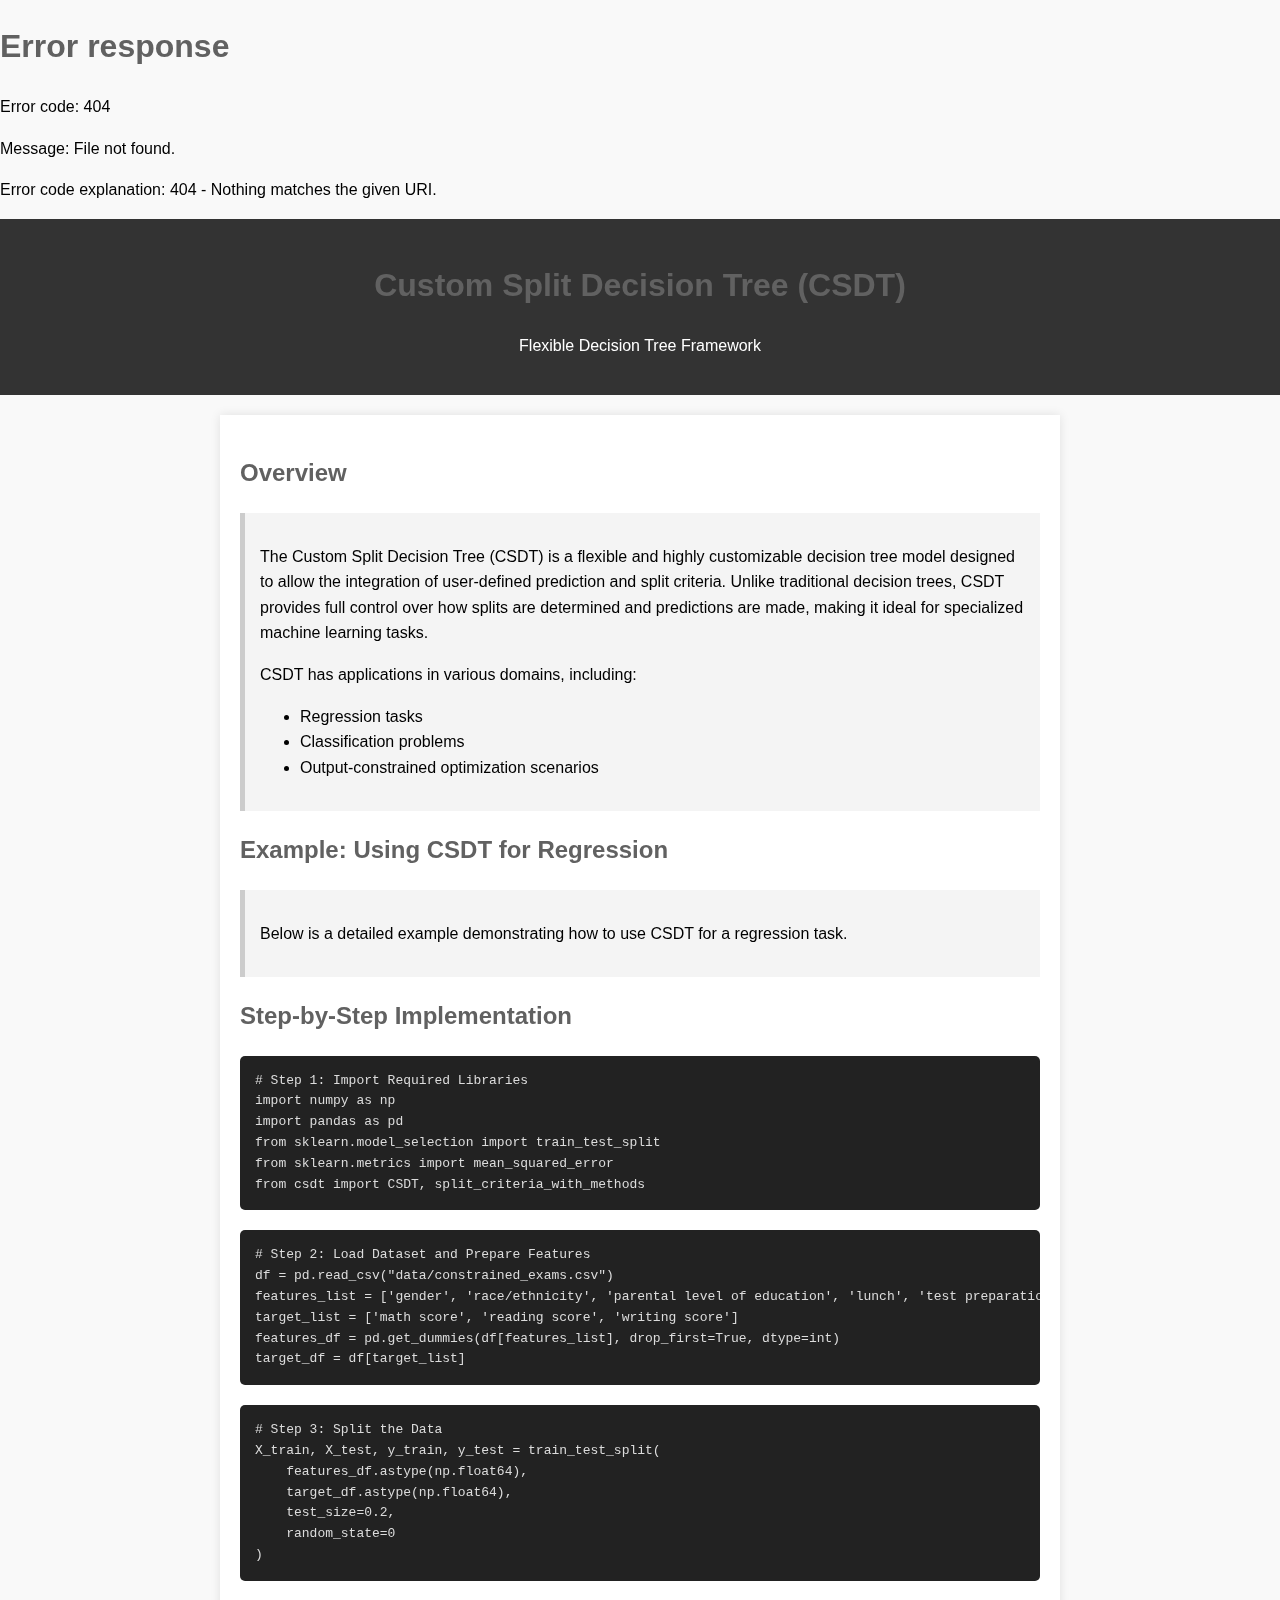
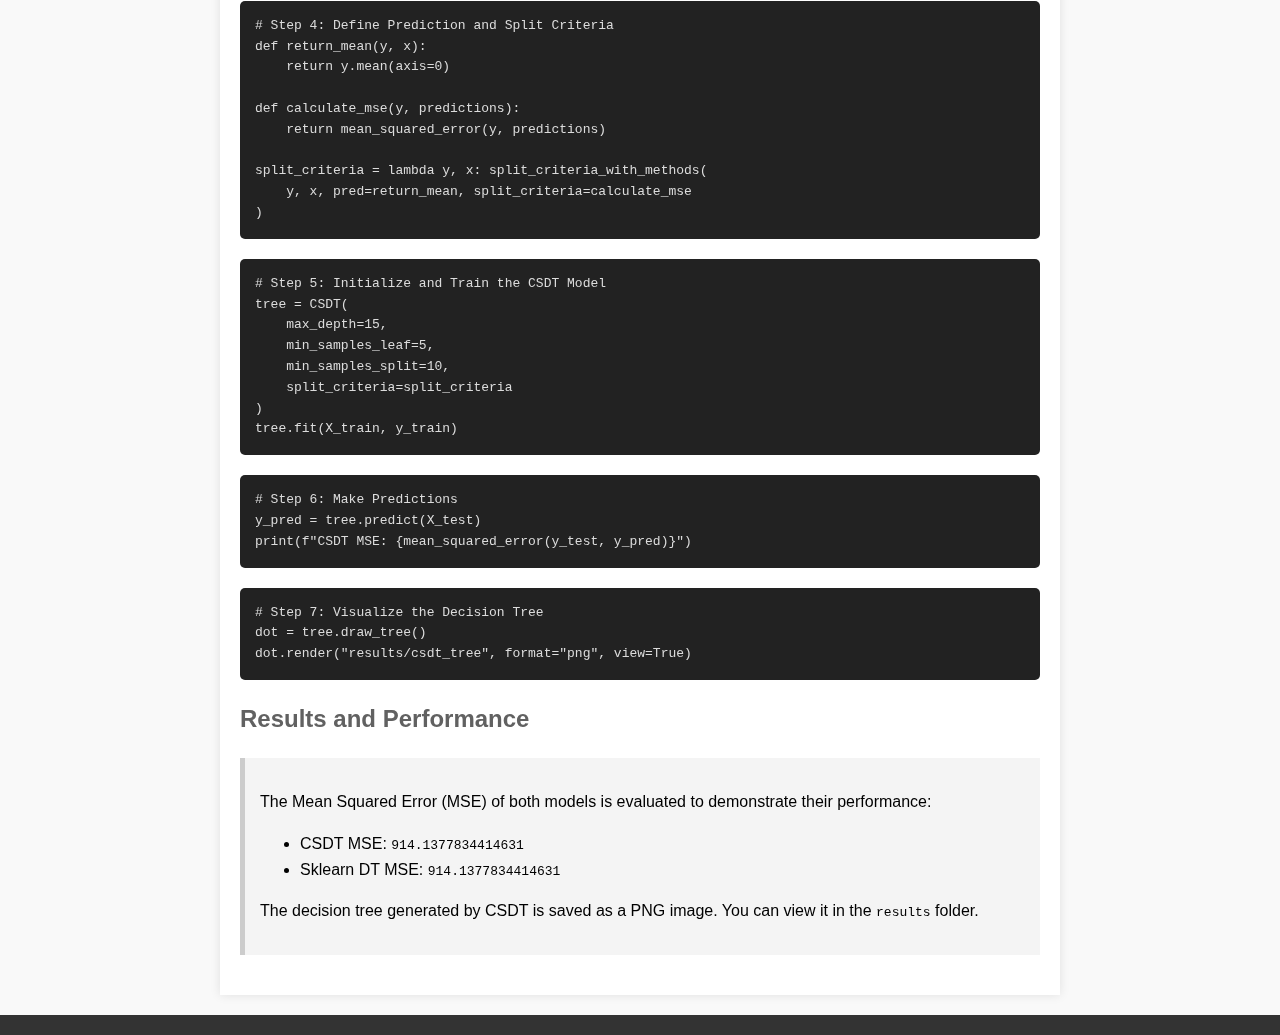
==== index.html @ caa7288c "Initial commit with navbar and dropdown implementation" ====
<!DOCTYPE html>
<html lang="en">
<head>
    <meta charset="UTF-8">
    <meta name="viewport" content="width=device-width, initial-scale=1.0">
    <title>CSDT</title>

    <style>
        body {
            font-family: Arial, sans-serif;
            line-height: 1.6;
            margin: 0;
            padding: 0;
            background-color: #f9f9f9;
        }
        header {
            background-color: #333;
            color: #ffffff;
            text-align: center;
            padding: 20px 0;
        }
        main {
            max-width: 800px;
            margin: 20px auto;
            background: #fff;
            padding: 20px;
            box-shadow: 0 0 10px rgba(0, 0, 0, 0.1);
        }
        section {
            margin-bottom: 20px;
        }
        h1, h2, h3 {
            color: #616161;
        }
        .markdown {
            background: #f4f4f4;
            padding: 15px;
            border-left: 5px solid #ccc;
            margin-bottom: 15px;
        }
        .code-block {
            background: #222;
            color: #dcdcdc;
            padding: 15px;
            border-radius: 5px;
            overflow-x: auto;
            font-family: monospace;
            margin-bottom: 20px;
        }
        .code-block pre {
            margin: 0;
        }
        footer {
            text-align: center;
            margin-top: 20px;
            padding: 10px 0;
            background-color: #333;
            color: #fff;
        }
       

    </style>
</head>
<body>
    <div id="navbar"></div>

    <header>
        <h1>Custom Split Decision Tree (CSDT)</h1>
        <p>Flexible Decision Tree Framework</p>
    </header>
    <main>
        <section>
            <h2>Overview</h2>
            <div class="markdown">
                <p>The Custom Split Decision Tree (CSDT) is a flexible and highly customizable decision tree model designed to allow 
                    the integration of user-defined prediction and split criteria. Unlike traditional decision trees, CSDT provides full 
                    control over how splits are determined and predictions are made, making it ideal for specialized machine learning tasks.
                </p>
                <p>CSDT has applications in various domains, including:</p>
                <ul>
                    <li>Regression tasks</li>
                    <li>Classification problems</li>
                    <li>Output-constrained optimization scenarios</li>
                </ul>
            </div>
        </section>
        <section>
            <h2>Example: Using CSDT for Regression</h2>
            <div class="markdown">
                <p>Below is a detailed example demonstrating how to use CSDT for a regression task.</p>
            </div>
        </section>
        <section>
            <h2>Step-by-Step Implementation</h2>
            <div class="code-block">
                <pre># Step 1: Import Required Libraries
import numpy as np
import pandas as pd
from sklearn.model_selection import train_test_split
from sklearn.metrics import mean_squared_error
from csdt import CSDT, split_criteria_with_methods
</pre>
            </div>
            <div class="code-block">
                <pre># Step 2: Load Dataset and Prepare Features
df = pd.read_csv("data/constrained_exams.csv")
features_list = ['gender', 'race/ethnicity', 'parental level of education', 'lunch', 'test preparation course']
target_list = ['math score', 'reading score', 'writing score']
features_df = pd.get_dummies(df[features_list], drop_first=True, dtype=int)
target_df = df[target_list]
</pre>
            </div>
            <div class="code-block">
                <pre># Step 3: Split the Data
X_train, X_test, y_train, y_test = train_test_split(
    features_df.astype(np.float64),
    target_df.astype(np.float64),
    test_size=0.2,
    random_state=0
)</pre>
            </div>
            <div class="code-block">
                <pre># Step 4: Define Prediction and Split Criteria
def return_mean(y, x):
    return y.mean(axis=0)

def calculate_mse(y, predictions):
    return mean_squared_error(y, predictions)

split_criteria = lambda y, x: split_criteria_with_methods(
    y, x, pred=return_mean, split_criteria=calculate_mse
)</pre>
            </div>
            <div class="code-block">
                <pre># Step 5: Initialize and Train the CSDT Model
tree = CSDT(
    max_depth=15,
    min_samples_leaf=5,
    min_samples_split=10,
    split_criteria=split_criteria
)
tree.fit(X_train, y_train)</pre>
            </div>
            <div class="code-block">
                <pre># Step 6: Make Predictions
y_pred = tree.predict(X_test)
print(f"CSDT MSE: {mean_squared_error(y_test, y_pred)}")</pre>
            </div>
            <div class="code-block">
                <pre># Step 7: Visualize the Decision Tree
dot = tree.draw_tree()
dot.render("results/csdt_tree", format="png", view=True)</pre>
            </div>
        </section>
        <section>
            <h2>Results and Performance</h2>
            <div class="markdown">
                <p>The Mean Squared Error (MSE) of both models is evaluated to demonstrate their performance:</p>
                <ul>
                    <li>CSDT MSE: <code>914.1377834414631</code></li>
                    <li>Sklearn DT MSE: <code>914.1377834414631</code></li>
                    
                </ul>
                <p>The decision tree generated by CSDT is saved as a PNG image. You can view it in the <code>results</code> folder.</p>
            </div>
        </section>
    </main>
    <script>
        fetch('navbar.html')
            .then(response => response.text())
            .then(data => document.getElementById('navbar').innerHTML = data)
            .catch(err => console.error('Navbar could not be loaded:', err));
    </script>
    <footer>

    </footer>
</body>
</html>
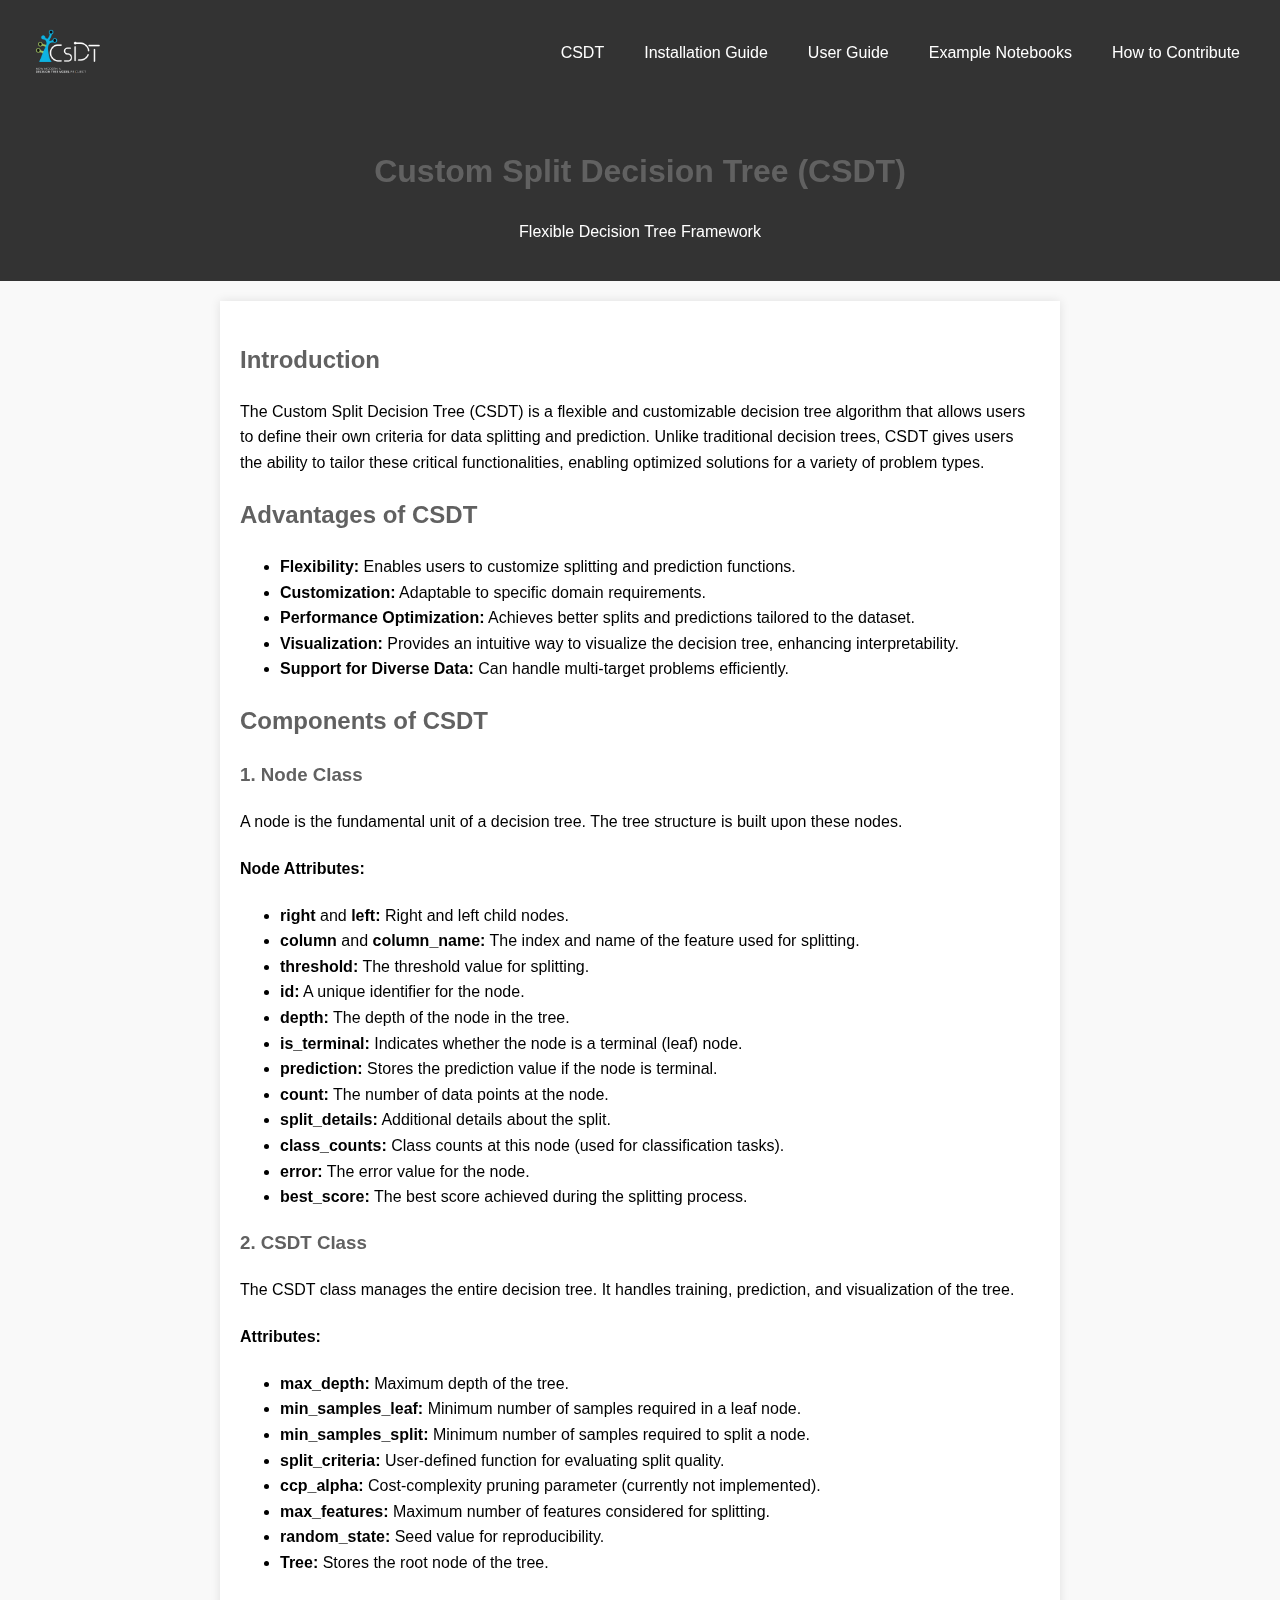
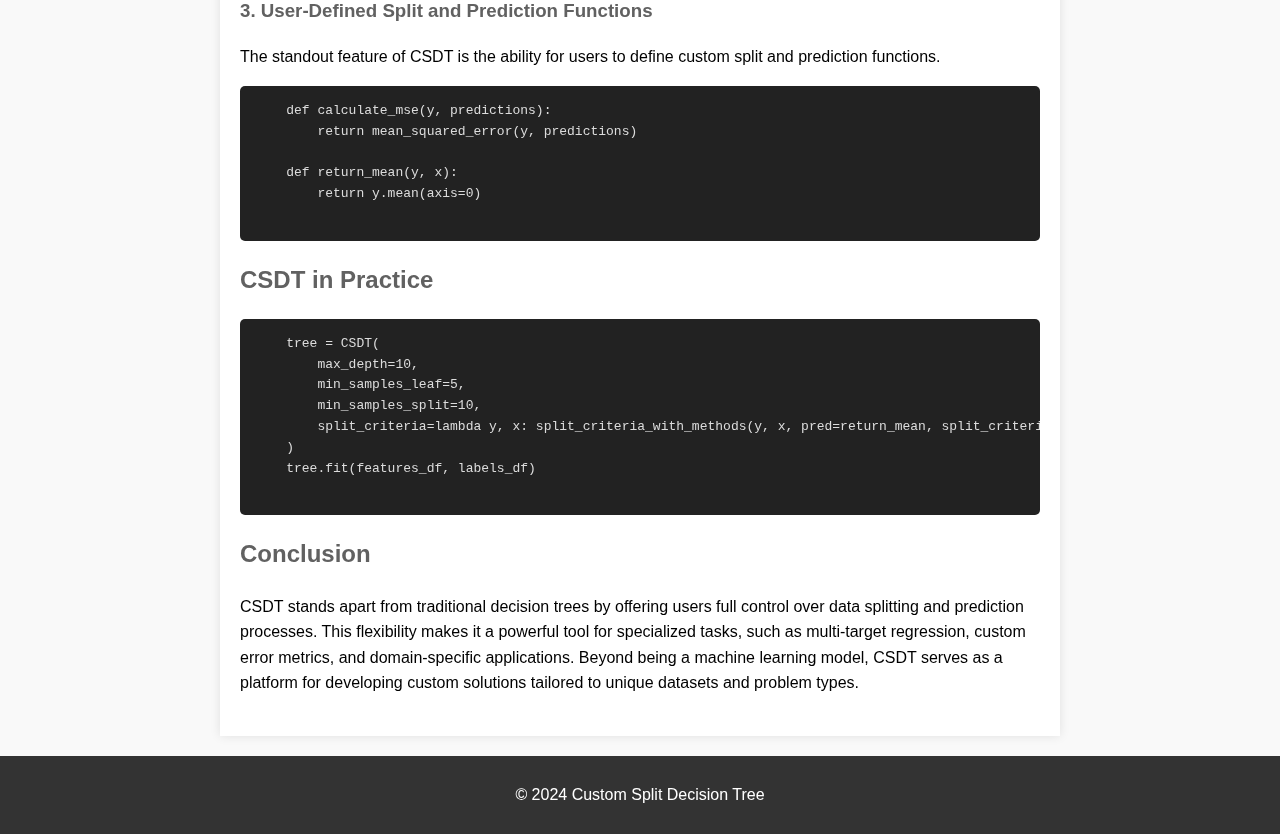
==== commit 7a4b71d8: "Initial commit with navbar and dropdown implementation" ====
--- a/index.html
+++ b/index.html
@@ -68,111 +68,112 @@
         <h1>Custom Split Decision Tree (CSDT)</h1>
         <p>Flexible Decision Tree Framework</p>
     </header>
-    <main>
-        <section>
-            <h2>Overview</h2>
-            <div class="markdown">
-                <p>The Custom Split Decision Tree (CSDT) is a flexible and highly customizable decision tree model designed to allow 
-                    the integration of user-defined prediction and split criteria. Unlike traditional decision trees, CSDT provides full 
-                    control over how splits are determined and predictions are made, making it ideal for specialized machine learning tasks.
+    
+    
+        <main>
+            <section>
+                <h2>Introduction</h2>
+                <p>
+                    The Custom Split Decision Tree (CSDT) is a flexible and customizable decision tree algorithm 
+                    that allows users to define their own criteria for data splitting and prediction. Unlike 
+                    traditional decision trees, CSDT gives users the ability to tailor these critical functionalities, 
+                    enabling optimized solutions for a variety of problem types.
                 </p>
-                <p>CSDT has applications in various domains, including:</p>
+            </section>
+            <section>
+                <h2>Advantages of CSDT</h2>
                 <ul>
-                    <li>Regression tasks</li>
-                    <li>Classification problems</li>
-                    <li>Output-constrained optimization scenarios</li>
+                    <li><b>Flexibility:</b> Enables users to customize splitting and prediction functions.</li>
+                    <li><b>Customization:</b> Adaptable to specific domain requirements.</li>
+                    <li><b>Performance Optimization:</b> Achieves better splits and predictions tailored to the dataset.</li>
+                    <li><b>Visualization:</b> Provides an intuitive way to visualize the decision tree, enhancing interpretability.</li>
+                    <li><b>Support for Diverse Data:</b> Can handle multi-target problems efficiently.</li>
                 </ul>
-            </div>
-        </section>
-        <section>
-            <h2>Example: Using CSDT for Regression</h2>
-            <div class="markdown">
-                <p>Below is a detailed example demonstrating how to use CSDT for a regression task.</p>
-            </div>
-        </section>
-        <section>
-            <h2>Step-by-Step Implementation</h2>
-            <div class="code-block">
-                <pre># Step 1: Import Required Libraries
-import numpy as np
-import pandas as pd
-from sklearn.model_selection import train_test_split
-from sklearn.metrics import mean_squared_error
-from csdt import CSDT, split_criteria_with_methods
-</pre>
-            </div>
-            <div class="code-block">
-                <pre># Step 2: Load Dataset and Prepare Features
-df = pd.read_csv("data/constrained_exams.csv")
-features_list = ['gender', 'race/ethnicity', 'parental level of education', 'lunch', 'test preparation course']
-target_list = ['math score', 'reading score', 'writing score']
-features_df = pd.get_dummies(df[features_list], drop_first=True, dtype=int)
-target_df = df[target_list]
-</pre>
-            </div>
-            <div class="code-block">
-                <pre># Step 3: Split the Data
-X_train, X_test, y_train, y_test = train_test_split(
-    features_df.astype(np.float64),
-    target_df.astype(np.float64),
-    test_size=0.2,
-    random_state=0
-)</pre>
-            </div>
-            <div class="code-block">
-                <pre># Step 4: Define Prediction and Split Criteria
-def return_mean(y, x):
-    return y.mean(axis=0)
-
-def calculate_mse(y, predictions):
-    return mean_squared_error(y, predictions)
-
-split_criteria = lambda y, x: split_criteria_with_methods(
-    y, x, pred=return_mean, split_criteria=calculate_mse
-)</pre>
-            </div>
-            <div class="code-block">
-                <pre># Step 5: Initialize and Train the CSDT Model
-tree = CSDT(
-    max_depth=15,
-    min_samples_leaf=5,
-    min_samples_split=10,
-    split_criteria=split_criteria
-)
-tree.fit(X_train, y_train)</pre>
-            </div>
-            <div class="code-block">
-                <pre># Step 6: Make Predictions
-y_pred = tree.predict(X_test)
-print(f"CSDT MSE: {mean_squared_error(y_test, y_pred)}")</pre>
-            </div>
-            <div class="code-block">
-                <pre># Step 7: Visualize the Decision Tree
-dot = tree.draw_tree()
-dot.render("results/csdt_tree", format="png", view=True)</pre>
-            </div>
-        </section>
-        <section>
-            <h2>Results and Performance</h2>
-            <div class="markdown">
-                <p>The Mean Squared Error (MSE) of both models is evaluated to demonstrate their performance:</p>
+            </section>
+            <section>
+                <h2>Components of CSDT</h2>
+                <h3>1. Node Class</h3>
+                <p>
+                    A node is the fundamental unit of a decision tree. The tree structure is built upon these nodes.
+                </p>
+                <h4>Node Attributes:</h4>
                 <ul>
-                    <li>CSDT MSE: <code>914.1377834414631</code></li>
-                    <li>Sklearn DT MSE: <code>914.1377834414631</code></li>
-                    
+                    <li><b>right</b> and <b>left:</b> Right and left child nodes.</li>
+                    <li><b>column</b> and <b>column_name:</b> The index and name of the feature used for splitting.</li>
+                    <li><b>threshold:</b> The threshold value for splitting.</li>
+                    <li><b>id:</b> A unique identifier for the node.</li>
+                    <li><b>depth:</b> The depth of the node in the tree.</li>
+                    <li><b>is_terminal:</b> Indicates whether the node is a terminal (leaf) node.</li>
+                    <li><b>prediction:</b> Stores the prediction value if the node is terminal.</li>
+                    <li><b>count:</b> The number of data points at the node.</li>
+                    <li><b>split_details:</b> Additional details about the split.</li>
+                    <li><b>class_counts:</b> Class counts at this node (used for classification tasks).</li>
+                    <li><b>error:</b> The error value for the node.</li>
+                    <li><b>best_score:</b> The best score achieved during the splitting process.</li>
                 </ul>
-                <p>The decision tree generated by CSDT is saved as a PNG image. You can view it in the <code>results</code> folder.</p>
-            </div>
-        </section>
-    </main>
+                <h3>2. CSDT Class</h3>
+                <p>
+                    The CSDT class manages the entire decision tree. It handles training, prediction, and visualization of the tree.
+                </p>
+                <h4>Attributes:</h4>
+                <ul>
+                    <li><b>max_depth:</b> Maximum depth of the tree.</li>
+                    <li><b>min_samples_leaf:</b> Minimum number of samples required in a leaf node.</li>
+                    <li><b>min_samples_split:</b> Minimum number of samples required to split a node.</li>
+                    <li><b>split_criteria:</b> User-defined function for evaluating split quality.</li>
+                    <li><b>ccp_alpha:</b> Cost-complexity pruning parameter (currently not implemented).</li>
+                    <li><b>max_features:</b> Maximum number of features considered for splitting.</li>
+                    <li><b>random_state:</b> Seed value for reproducibility.</li>
+                    <li><b>Tree:</b> Stores the root node of the tree.</li>
+                </ul>
+            </section>
+            <section>
+                <h3>3. User-Defined Split and Prediction Functions</h3>
+                <p>
+                    The standout feature of CSDT is the ability for users to define custom split and prediction functions.
+                </p>
+                <div class="code-block">
+    <pre>
+    def calculate_mse(y, predictions):
+        return mean_squared_error(y, predictions)
+    
+    def return_mean(y, x):
+        return y.mean(axis=0)
+    </pre>
+                </div>
+            </section>
+            <section>
+                <h2>CSDT in Practice</h2>
+                <div class="code-block">
+    <pre>
+    tree = CSDT(
+        max_depth=10,
+        min_samples_leaf=5,
+        min_samples_split=10,
+        split_criteria=lambda y, x: split_criteria_with_methods(y, x, pred=return_mean, split_criteria=calculate_mse)
+    )
+    tree.fit(features_df, labels_df)
+    </pre>
+                </div>
+            </section>
+            <section>
+                <h2>Conclusion</h2>
+                <p>
+                    CSDT stands apart from traditional decision trees by offering users full control over data splitting and prediction processes. 
+                    This flexibility makes it a powerful tool for specialized tasks, such as multi-target regression, custom error metrics, and domain-specific applications. 
+                    Beyond being a machine learning model, CSDT serves as a platform for developing custom solutions tailored to unique datasets and problem types.
+                </p>
+            </section>
+        </main>
+    
     <script>
         fetch('navbar.html')
             .then(response => response.text())
             .then(data => document.getElementById('navbar').innerHTML = data)
             .catch(err => console.error('Navbar could not be loaded:', err));
     </script>
-    <footer>
-
-    </footer>
+        <footer>
+            <p>&copy; 2024 Custom Split Decision Tree</p>
+        </footer>
 </body>
 </html>
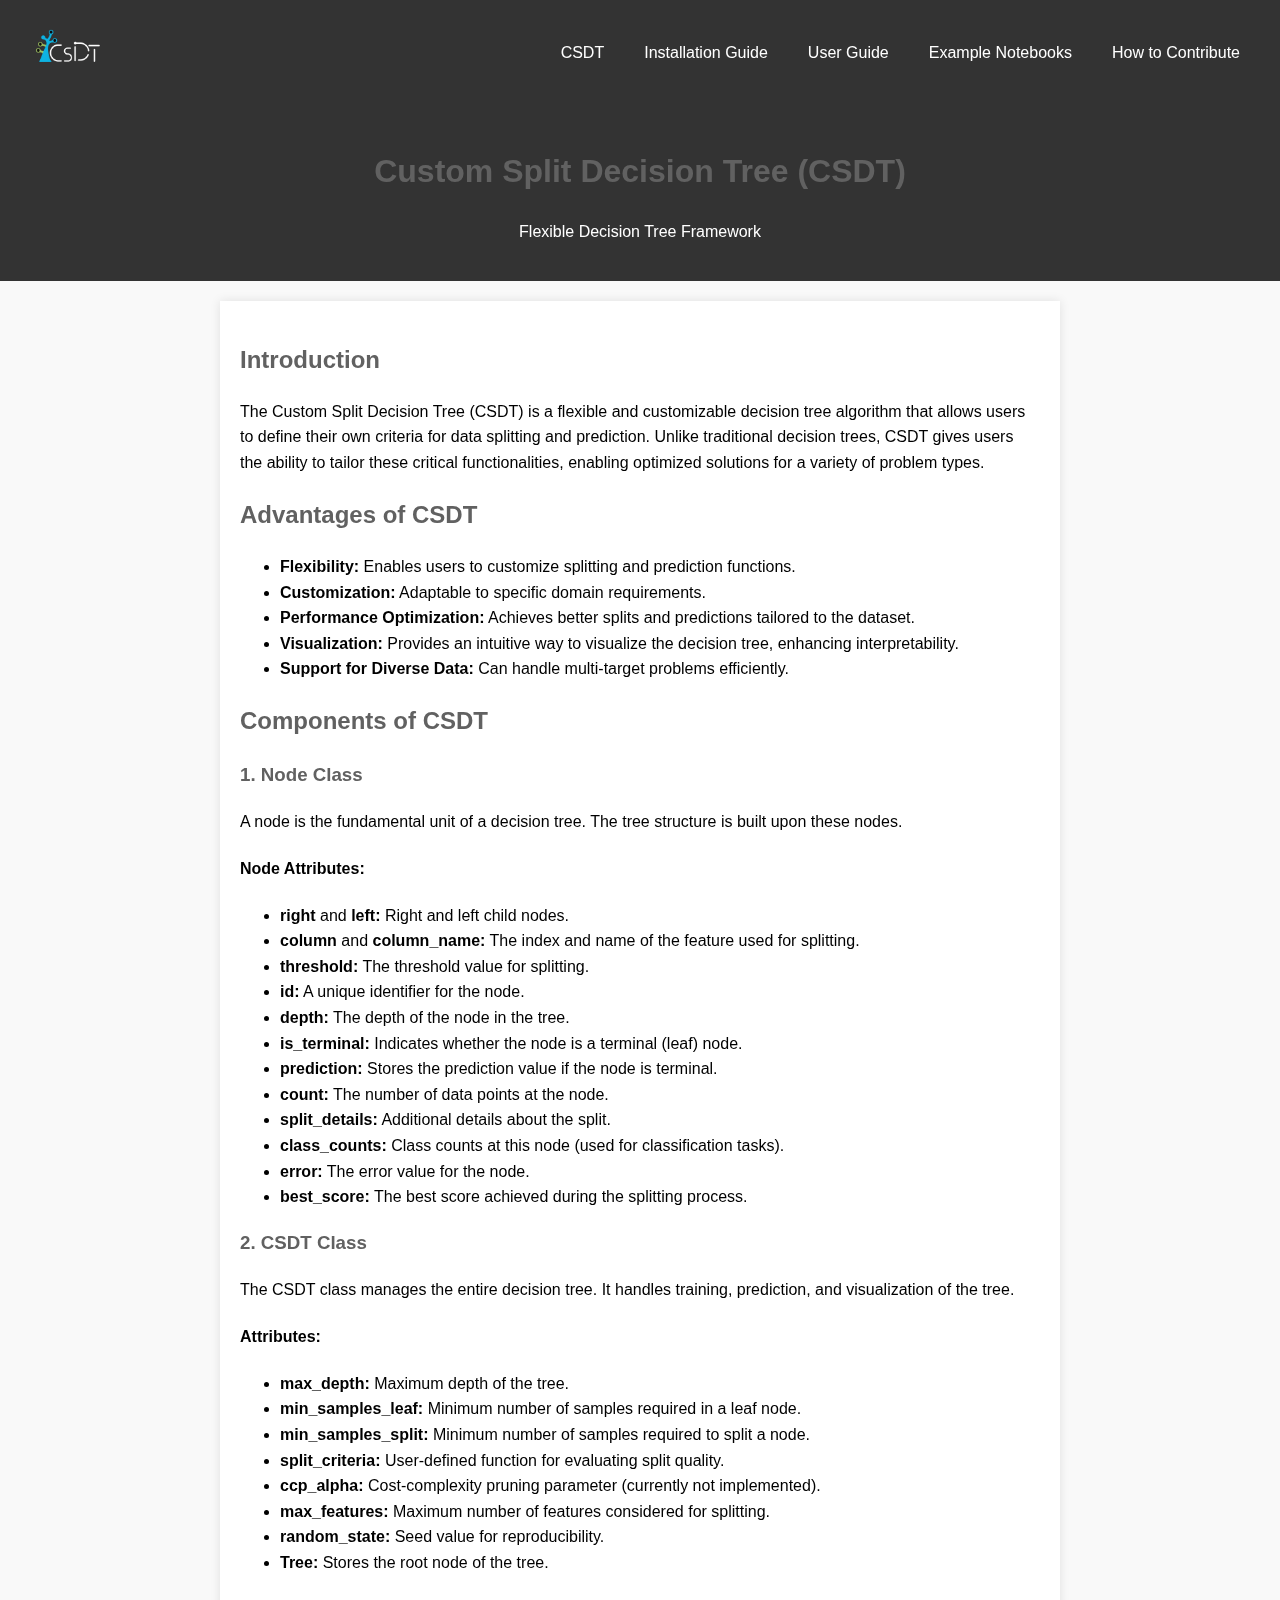
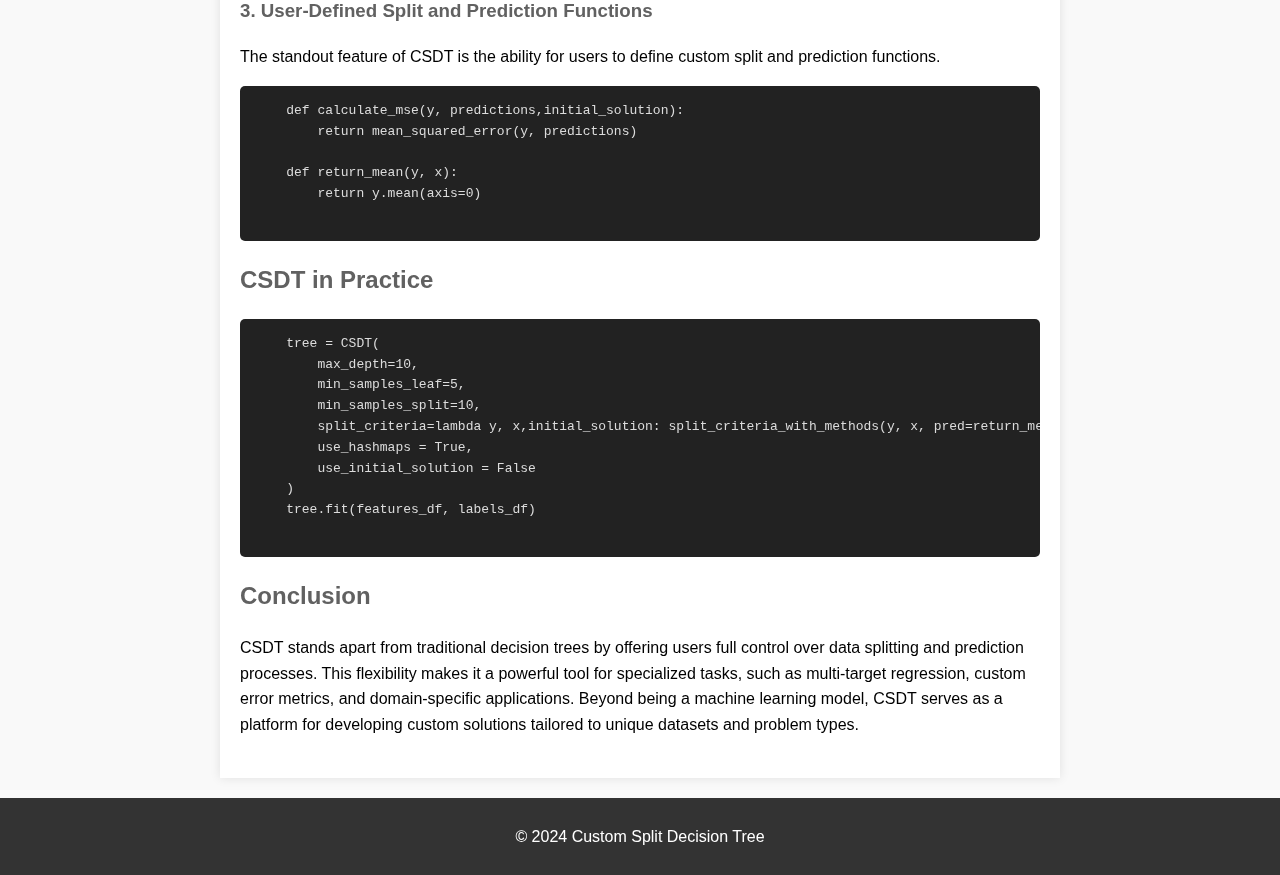
==== commit 9ed245e4: "CSDT Version update" ====
--- a/index.html
+++ b/index.html
@@ -134,7 +134,7 @@
                 </p>
                 <div class="code-block">
     <pre>
-    def calculate_mse(y, predictions):
+    def calculate_mse(y, predictions,initial_solution):
         return mean_squared_error(y, predictions)
     
     def return_mean(y, x):
@@ -150,7 +150,9 @@
         max_depth=10,
         min_samples_leaf=5,
         min_samples_split=10,
-        split_criteria=lambda y, x: split_criteria_with_methods(y, x, pred=return_mean, split_criteria=calculate_mse)
+        split_criteria=lambda y, x,initial_solution: split_criteria_with_methods(y, x, pred=return_mean, split_criteria=calculate_mse,initial_solution = initial_solution),
+        use_hashmaps = True,
+        use_initial_solution = False
     )
     tree.fit(features_df, labels_df)
     </pre>
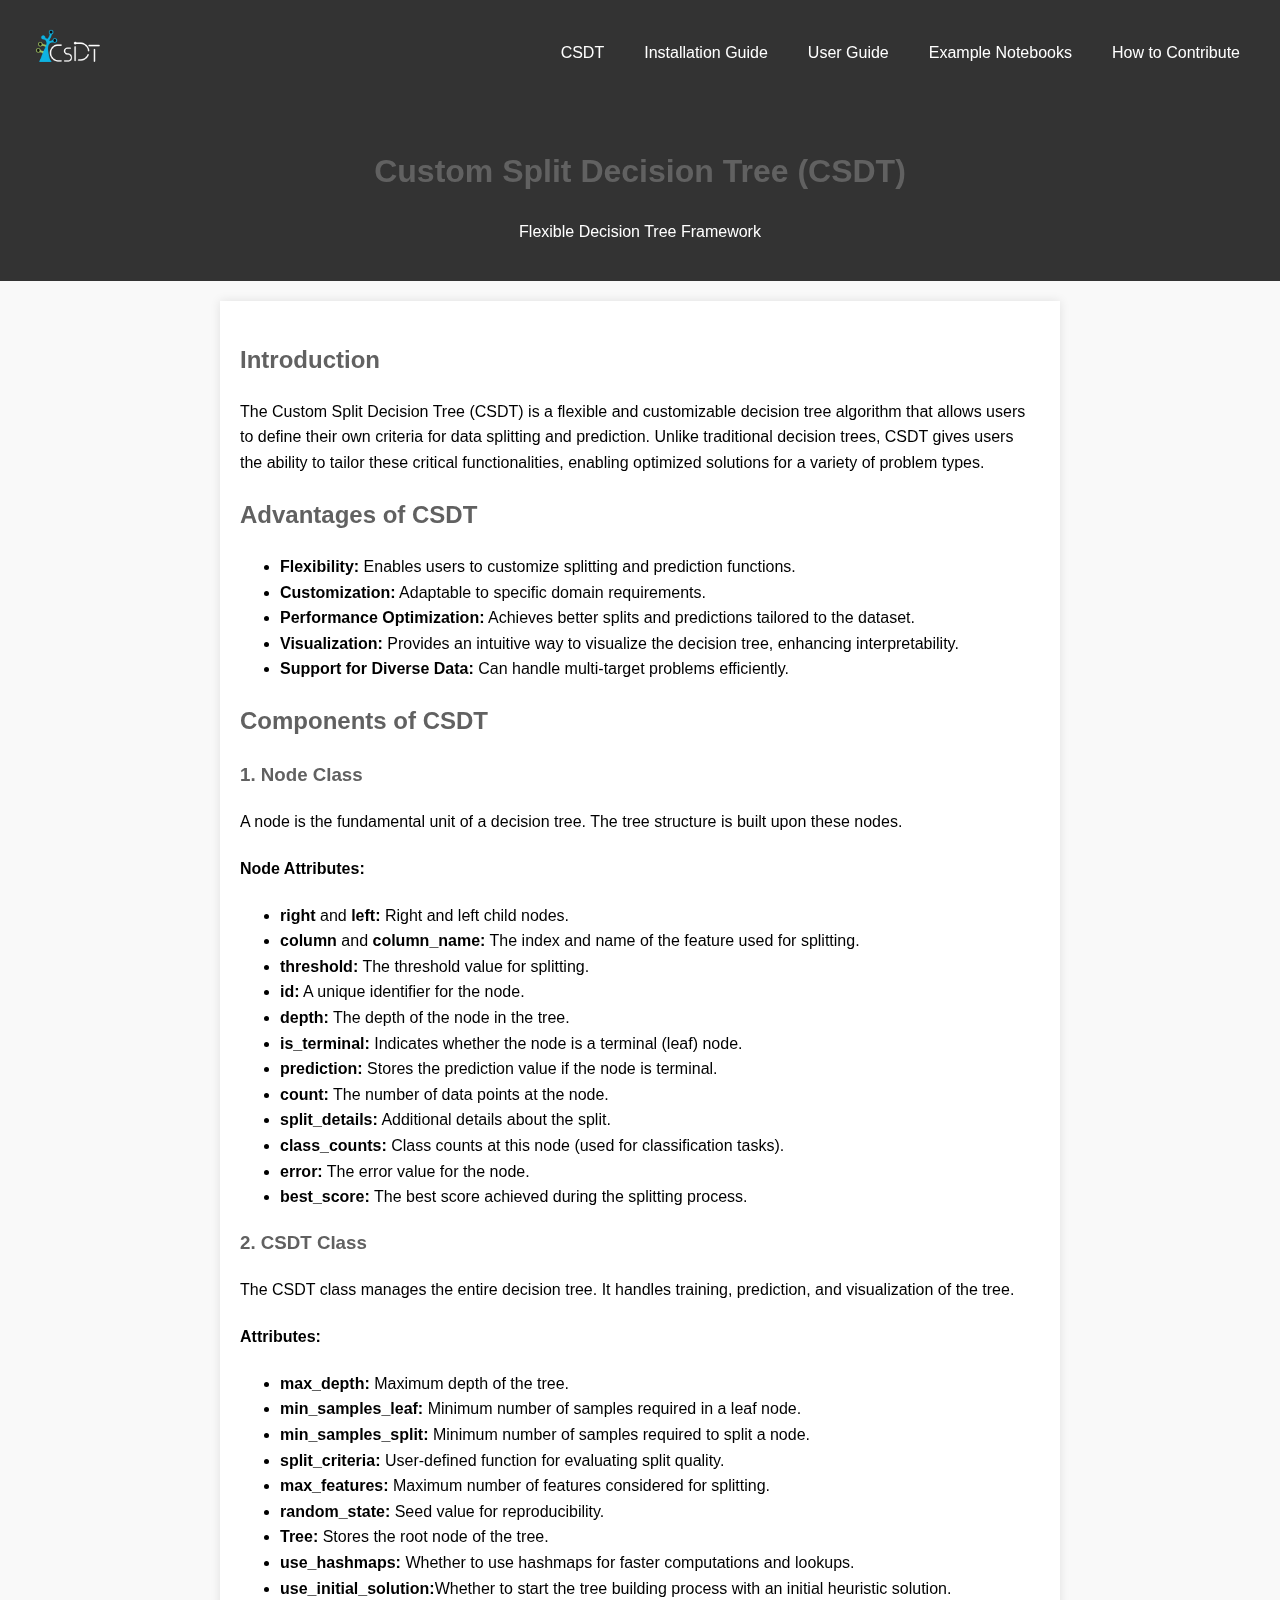
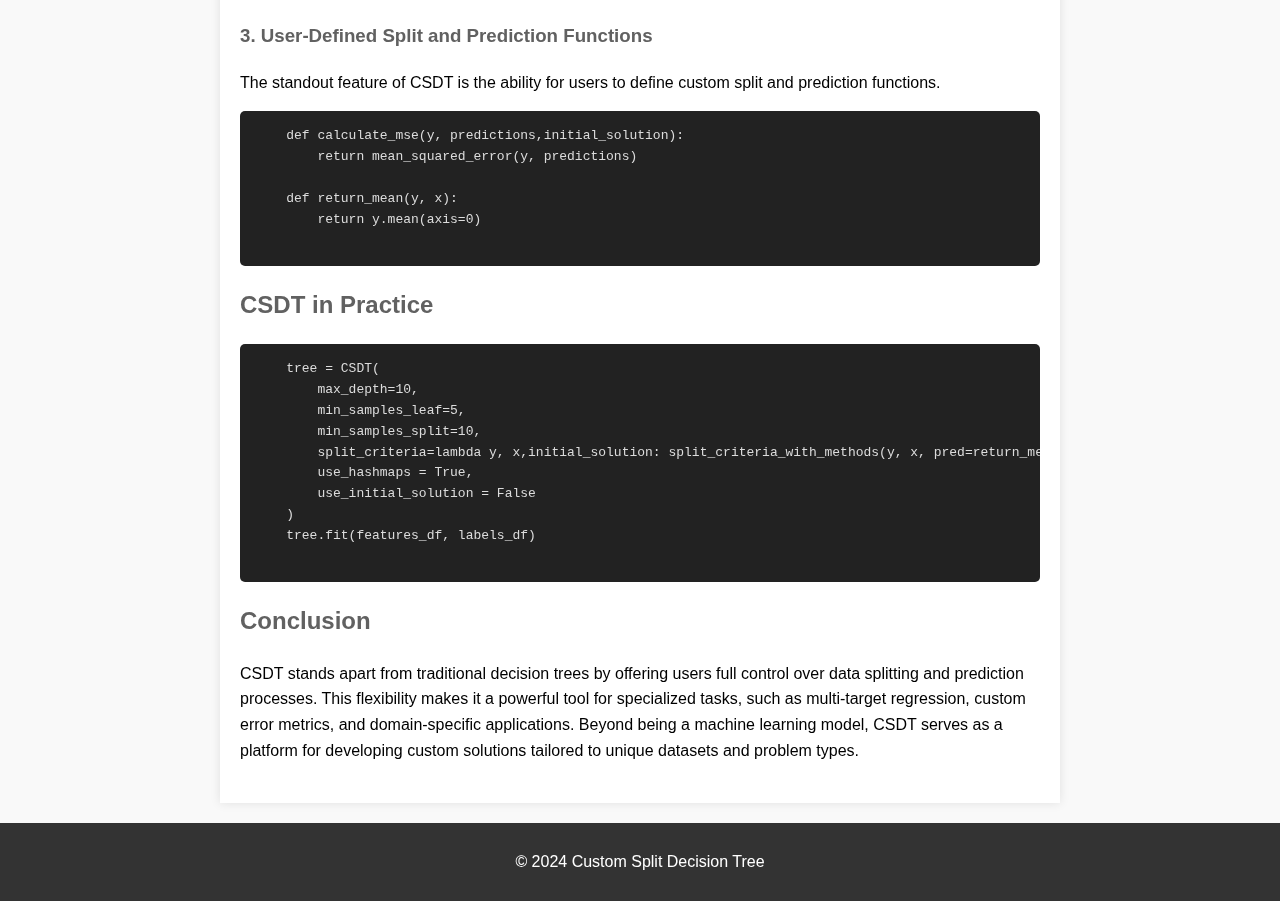
==== commit 4efdeaa7: "CSDT Version update" ====
--- a/index.html
+++ b/index.html
@@ -121,10 +121,11 @@
                     <li><b>min_samples_leaf:</b> Minimum number of samples required in a leaf node.</li>
                     <li><b>min_samples_split:</b> Minimum number of samples required to split a node.</li>
                     <li><b>split_criteria:</b> User-defined function for evaluating split quality.</li>
-                    <li><b>ccp_alpha:</b> Cost-complexity pruning parameter (currently not implemented).</li>
                     <li><b>max_features:</b> Maximum number of features considered for splitting.</li>
                     <li><b>random_state:</b> Seed value for reproducibility.</li>
                     <li><b>Tree:</b> Stores the root node of the tree.</li>
+                    <li><b>use_hashmaps:</b> Whether to use hashmaps for faster computations and lookups.</li></li>
+                    <li><b>use_initial_solution:</b>Whether to start the tree building process with an initial heuristic solution. </li>
                 </ul>
             </section>
             <section>
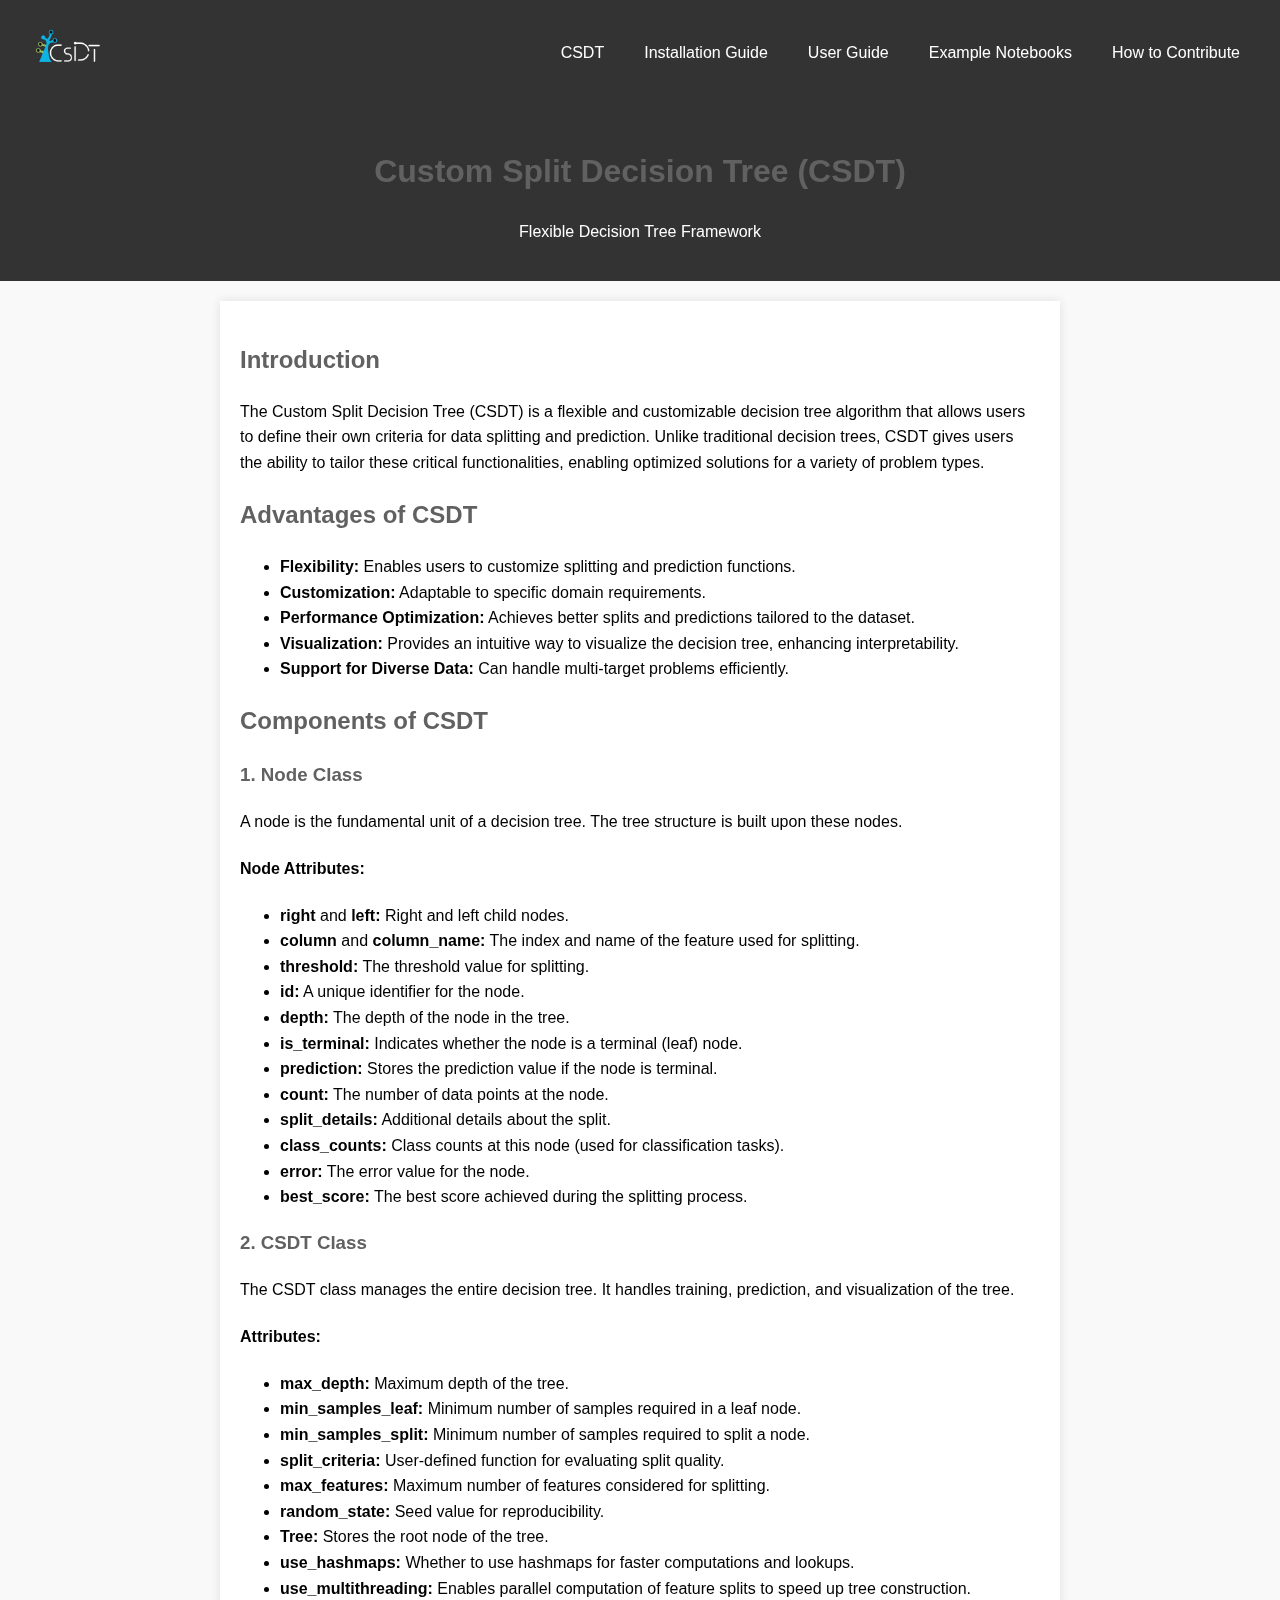
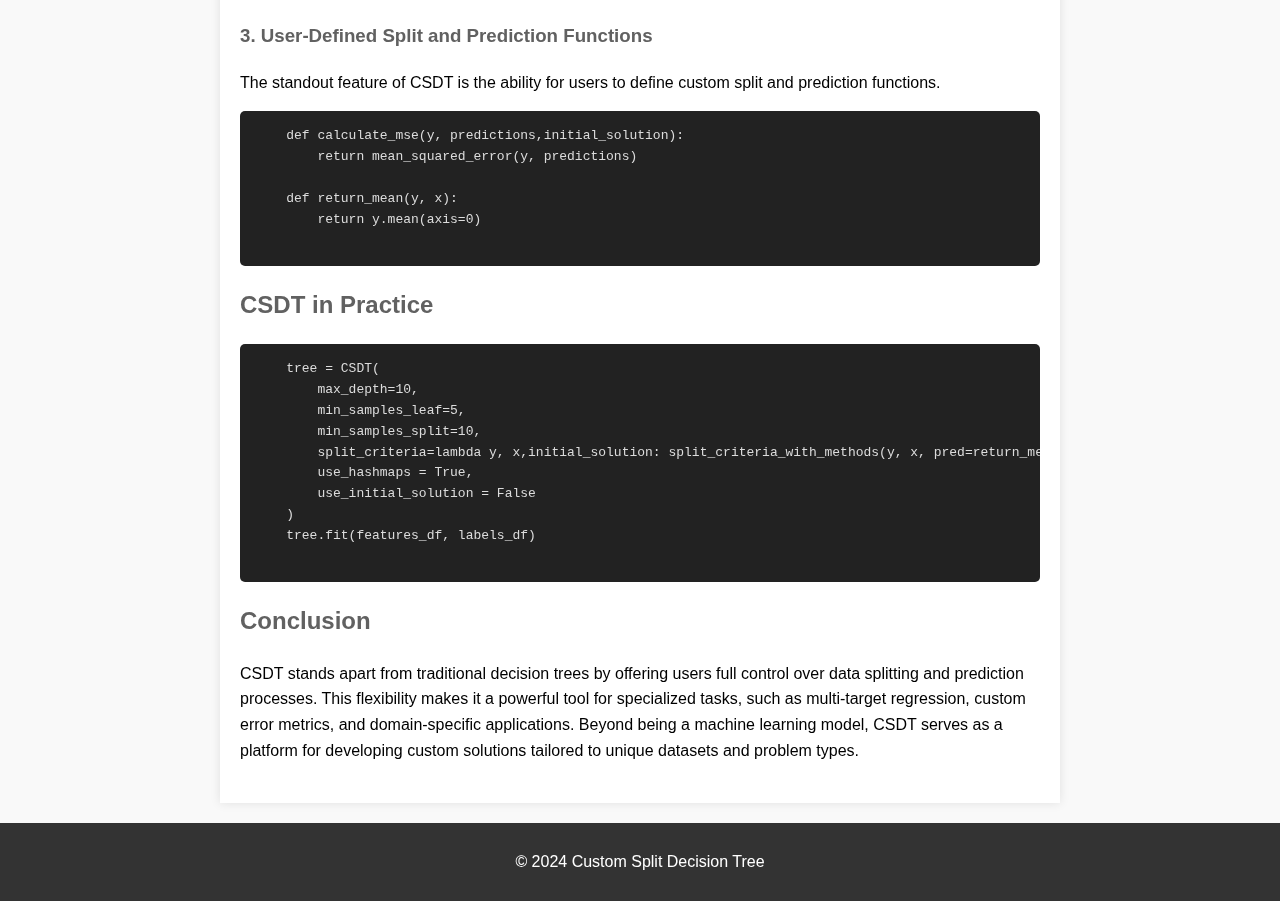
==== commit 248c4d01: "website updated" ====
--- a/index.html
+++ b/index.html
@@ -125,7 +125,7 @@
                     <li><b>random_state:</b> Seed value for reproducibility.</li>
                     <li><b>Tree:</b> Stores the root node of the tree.</li>
                     <li><b>use_hashmaps:</b> Whether to use hashmaps for faster computations and lookups.</li></li>
-                    <li><b>use_initial_solution:</b>Whether to start the tree building process with an initial heuristic solution. </li>
+                    <li><b>use_multithreading:</b> Enables parallel computation of feature splits to speed up tree construction.</li>
                 </ul>
             </section>
             <section>
